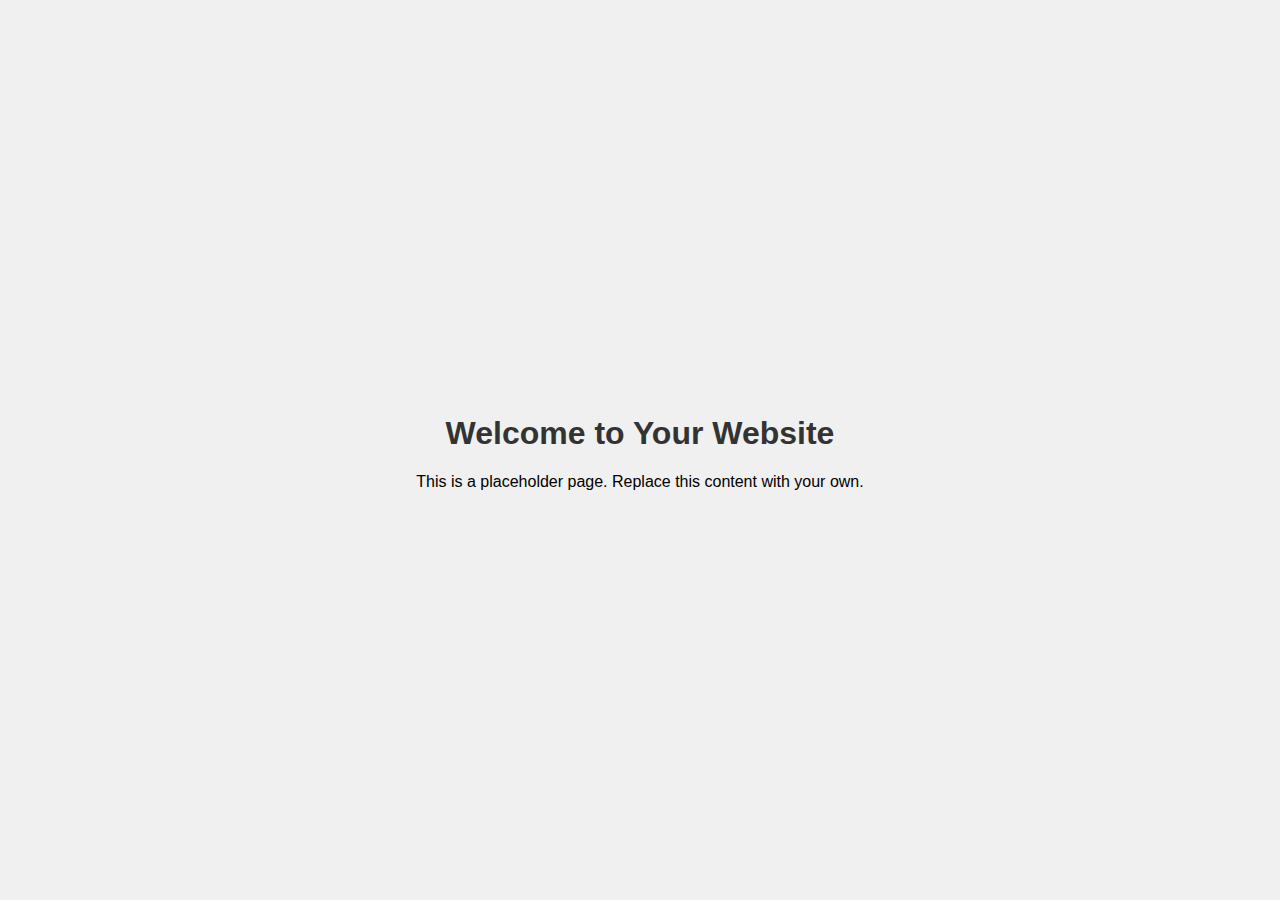
==== index.html @ 92f45a3b "Create index.html" ====
<!DOCTYPE html>
<html lang="en">
<head>
    <meta charset="UTF-8">
    <meta name="viewport" content="width=device-width, initial-scale=1.0">
    <title>Placeholder</title>
    <style>
        body {
            font-family: Arial, sans-serif;
            display: flex;
            justify-content: center;
            align-items: center;
            height: 100vh;
            margin: 0;
            background-color: #f0f0f0;
        }
        .container {
            text-align: center;
        }
        h1 {
            color: #333;
        }
    </style>
</head>
<body>
    <div class="container">
        <h1>Welcome to Your Website</h1>
        <p>This is a placeholder page. Replace this content with your own.</p>
    </div>
</body>
</html>
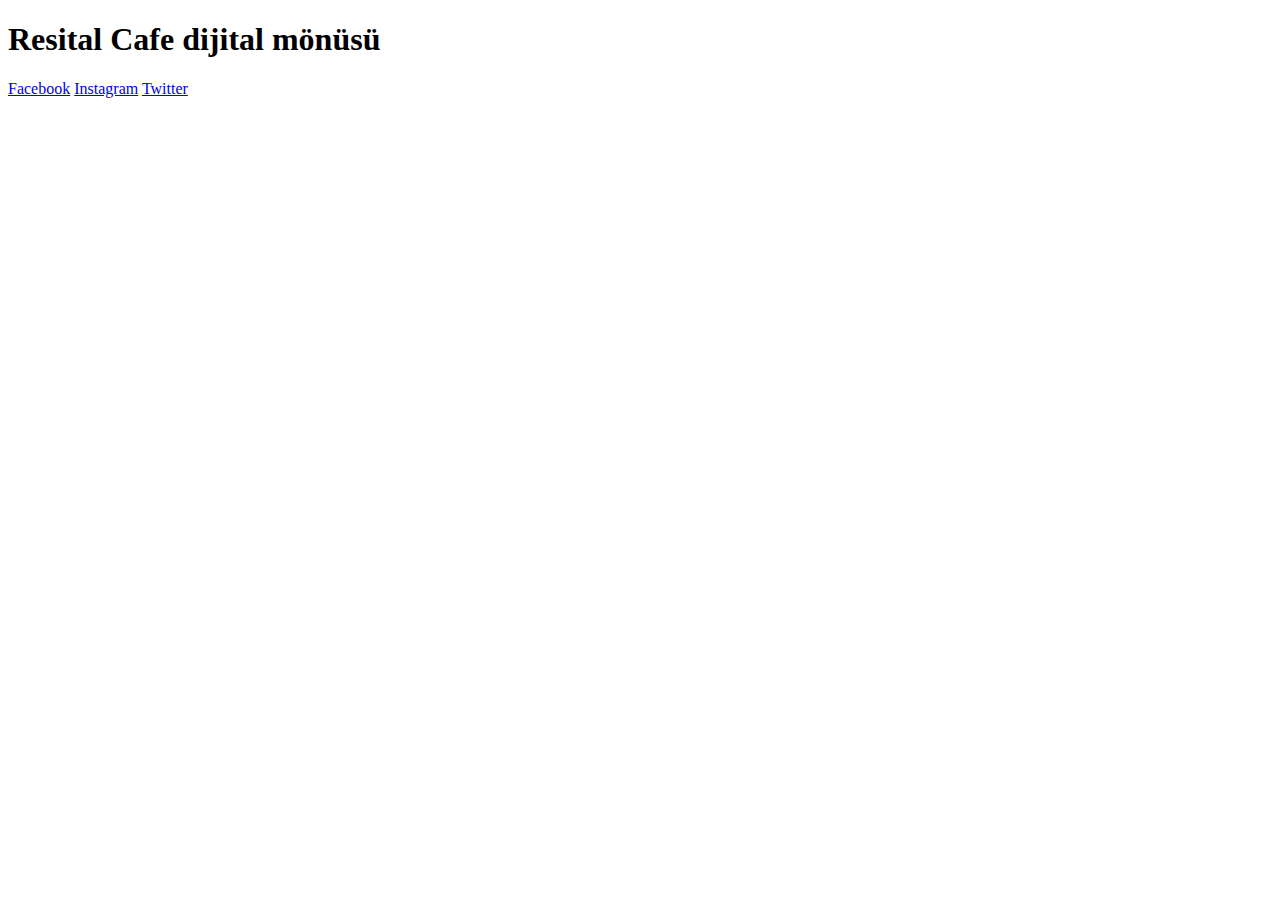
==== commit 49e86421: "Update index.html" ====
--- a/index.html
+++ b/index.html
@@ -1,31 +1,87 @@
 <!DOCTYPE html>
 <html lang="en">
 <head>
-    <meta charset="UTF-8">
-    <meta name="viewport" content="width=device-width, initial-scale=1.0">
-    <title>Placeholder</title>
-    <style>
-        body {
-            font-family: Arial, sans-serif;
-            display: flex;
-            justify-content: center;
-            align-items: center;
-            height: 100vh;
-            margin: 0;
-            background-color: #f0f0f0;
-        }
-        .container {
-            text-align: center;
-        }
-        h1 {
-            color: #333;
-        }
-    </style>
+  <meta charset="UTF-8" />
+  <meta name="viewport" content="width=device-width, initial-scale=1.0" />
+  <title>Resital Cafe Dijital Mönüsü</title>
+  <!-- Mobile-first CSS -->
+  <link rel="stylesheet" href="mobile.css" />
+  <!-- Desktop-specific CSS (applied when viewport is at least 768px wide) -->
+  <link rel="stylesheet" media="(min-width: 768px)" href="desktop.css" />
 </head>
 <body>
-    <div class="container">
-        <h1>Welcome to Your Website</h1>
-        <p>This is a placeholder page. Replace this content with your own.</p>
+  <!-- Header section with a background image (set via CSS) -->
+  <header class="hero">
+    <h1>Resital Cafe dijital mönüsü</h1>
+  </header>
+
+  <!-- Main content where item cards will be dynamically injected -->
+  <main>
+    <section id="menu-items">
+      <!-- Item cards will be generated here using data from dummy.js -->
+    </section>
+  </main>
+
+  <!-- Footer with social links -->
+  <footer>
+    <div class="social-links">
+      <a href="https://facebook.com" target="_blank">Facebook</a>
+      <a href="https://instagram.com" target="_blank">Instagram</a>
+      <a href="https://twitter.com" target="_blank">Twitter</a>
     </div>
+  </footer>
+
+  <!-- Include the dummy data file -->
+  <script src="dummy.js"></script>
+  <!-- Script to dynamically generate item cards -->
+  <script>
+    document.addEventListener('DOMContentLoaded', function () {
+      // Assume dummy.js provides a global variable 'menuItems'
+      // Example structure:
+      // var menuItems = [
+      //   {
+      //     name: "Espresso",
+      //     price: "$2.50",
+      //     image: "images/espresso.jpg",
+      //     description: "A bold and energizing coffee shot."
+      //   },
+      //   ...
+      // ];
+      var menuContainer = document.getElementById('menu-items');
+      if (typeof menuItems !== 'undefined' && Array.isArray(menuItems)) {
+        menuItems.forEach(function (item) {
+          // Create the card container
+          var card = document.createElement('div');
+          card.className = 'menu-card';
+          
+          // Create and append the image element
+          var img = document.createElement('img');
+          img.src = item.image;
+          img.alt = item.name;
+          card.appendChild(img);
+          
+          // Create and append the item name
+          var name = document.createElement('h3');
+          name.textContent = item.name;
+          card.appendChild(name);
+          
+          // Create and append the price element
+          var price = document.createElement('p');
+          price.className = 'price';
+          price.textContent = item.price;
+          card.appendChild(price);
+          
+          // Create and append the description element
+          var desc = document.createElement('p');
+          desc.className = 'description';
+          desc.textContent = item.description;
+          card.appendChild(desc);
+          
+          // Append the completed card to the container
+          menuContainer.appendChild(card);
+        });
+      }
+    });
+  </script>
 </body>
 </html>
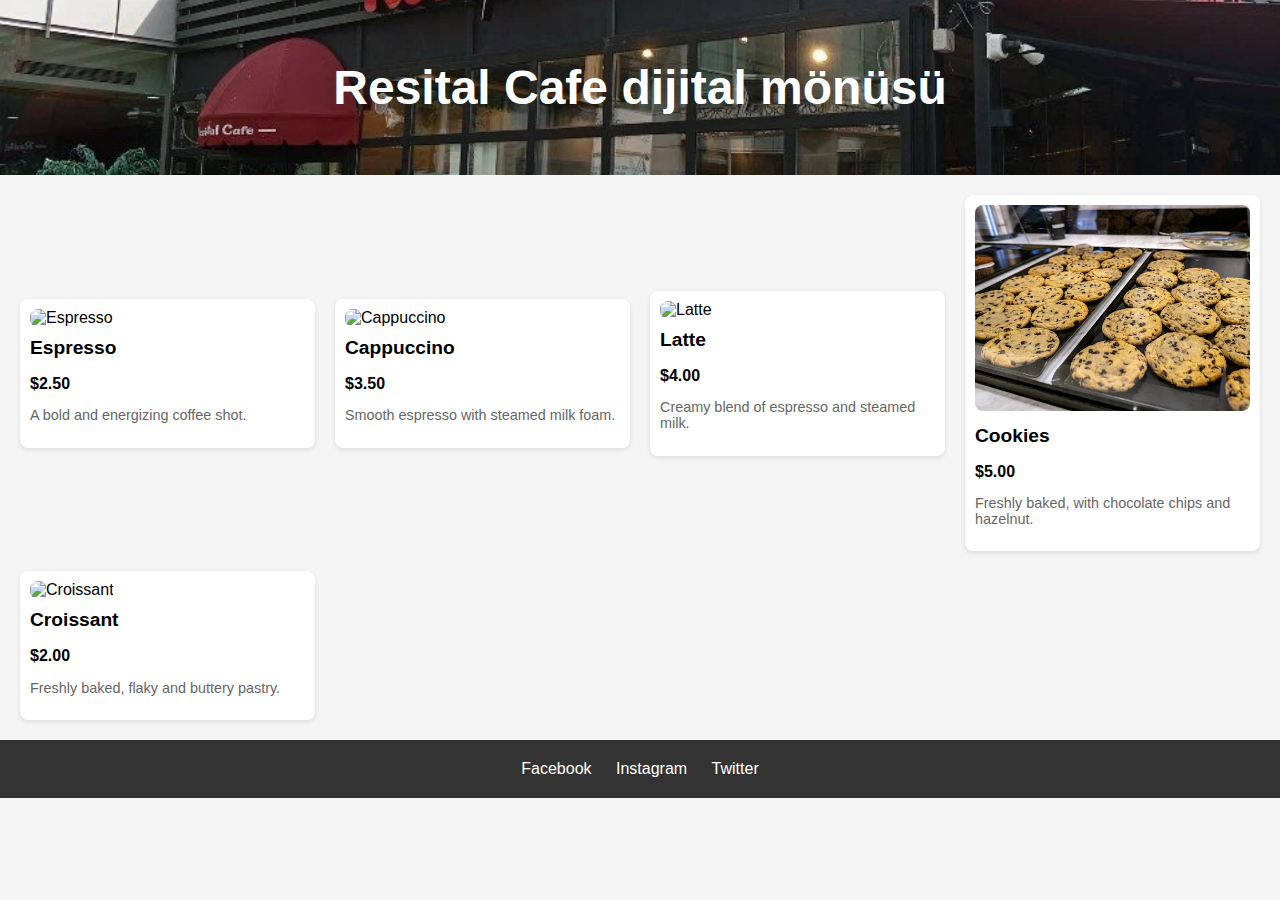
==== commit f9dc11ca: "Update index.html" ====
--- a/index.html
+++ b/index.html
@@ -26,7 +26,7 @@
   <footer>
     <div class="social-links">
       <a href="https://facebook.com" target="_blank">Facebook</a>
-      <a href="https://instagram.com" target="_blank">Instagram</a>
+      <a href="https://www.instagram.com/resitalkafe/" target="_blank">Instagram</a>
       <a href="https://twitter.com" target="_blank">Twitter</a>
     </div>
   </footer>
--- a/mobile.css
+++ b/mobile.css
@@ -0,0 +1,69 @@
+/* mobile.css */
+body {
+  margin: 0;
+  font-family: Arial, sans-serif;
+  background: #f5f5f5;
+}
+
+.hero {
+  background-image: url('images/hero-bg.jpg');
+  background-size: cover;
+  background-position: center;
+  text-align: center;
+  color: #fff;
+  padding: 60px 20px;
+}
+
+.hero h1 {
+  margin: 0;
+  font-size: 2em;
+}
+
+#menu-items {
+  display: flex;
+  flex-direction: column;
+  align-items: center;
+  padding: 20px;
+}
+
+.menu-card {
+  background: #fff;
+  margin: 10px 0;
+  padding: 10px;
+  width: 90%;
+  border-radius: 8px;
+  box-shadow: 0 2px 5px rgba(0,0,0,0.1);
+}
+
+.menu-card img {
+  width: 100%;
+  border-radius: 8px;
+}
+
+.menu-card h3 {
+  margin: 10px 0 5px;
+  font-size: 1.2em;
+}
+
+.menu-card .price {
+  font-weight: bold;
+  margin-bottom: 5px;
+}
+
+.menu-card .description {
+  color: #666;
+  font-size: 0.9em;
+}
+
+footer {
+  text-align: center;
+  padding: 20px;
+  background: #333;
+  color: #fff;
+}
+
+footer .social-links a {
+  color: #fff;
+  margin: 0 10px;
+  text-decoration: none;
+}
--- a/desktop.css
+++ b/desktop.css
@@ -0,0 +1,16 @@
+/* desktop.css */
+#menu-items {
+  display: grid;
+  grid-template-columns: repeat(auto-fit, minmax(250px, 1fr));
+  gap: 20px;
+  padding: 20px;
+}
+
+.menu-card {
+  width: auto;
+  margin: 0;
+}
+
+.hero h1 {
+  font-size: 3em;
+}
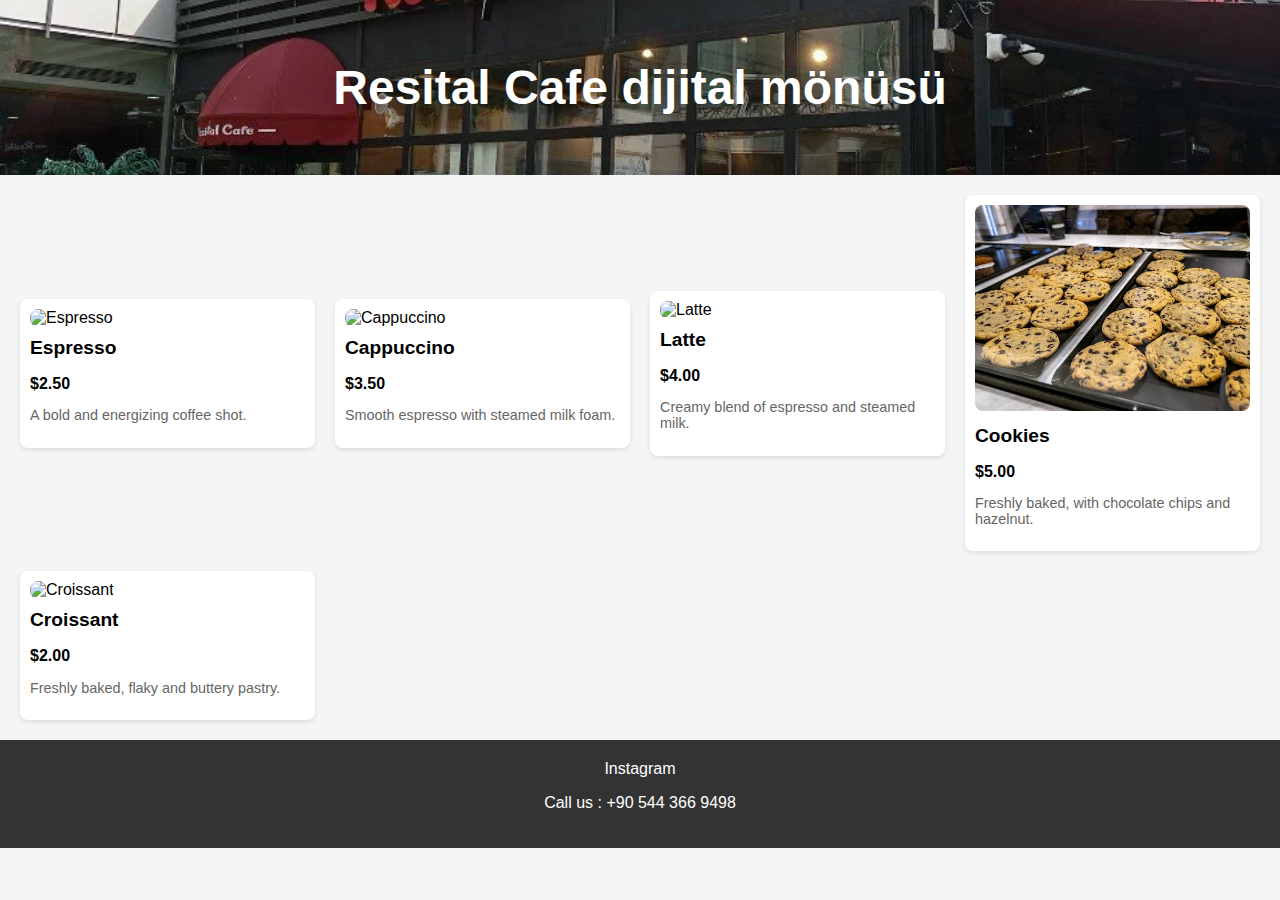
==== commit fa90dff2: "Update index.html" ====
--- a/index.html
+++ b/index.html
@@ -10,7 +10,7 @@
   <link rel="stylesheet" media="(min-width: 768px)" href="desktop.css" />
 </head>
 <body>
-  <!-- Header section with a background image (set via CSS) -->
+  <!-- Header section -->
   <header class="hero">
     <h1>Resital Cafe dijital mönüsü</h1>
   </header>
@@ -25,9 +25,8 @@
   <!-- Footer with social links -->
   <footer>
     <div class="social-links">
-      <a href="https://facebook.com" target="_blank">Facebook</a>
       <a href="https://www.instagram.com/resitalkafe/" target="_blank">Instagram</a>
-      <a href="https://twitter.com" target="_blank">Twitter</a>
+      <p> Call us : +90 544 366 9498 </p>
     </div>
   </footer>
 
@@ -36,17 +35,6 @@
   <!-- Script to dynamically generate item cards -->
   <script>
     document.addEventListener('DOMContentLoaded', function () {
-      // Assume dummy.js provides a global variable 'menuItems'
-      // Example structure:
-      // var menuItems = [
-      //   {
-      //     name: "Espresso",
-      //     price: "$2.50",
-      //     image: "images/espresso.jpg",
-      //     description: "A bold and energizing coffee shot."
-      //   },
-      //   ...
-      // ];
       var menuContainer = document.getElementById('menu-items');
       if (typeof menuItems !== 'undefined' && Array.isArray(menuItems)) {
         menuItems.forEach(function (item) {
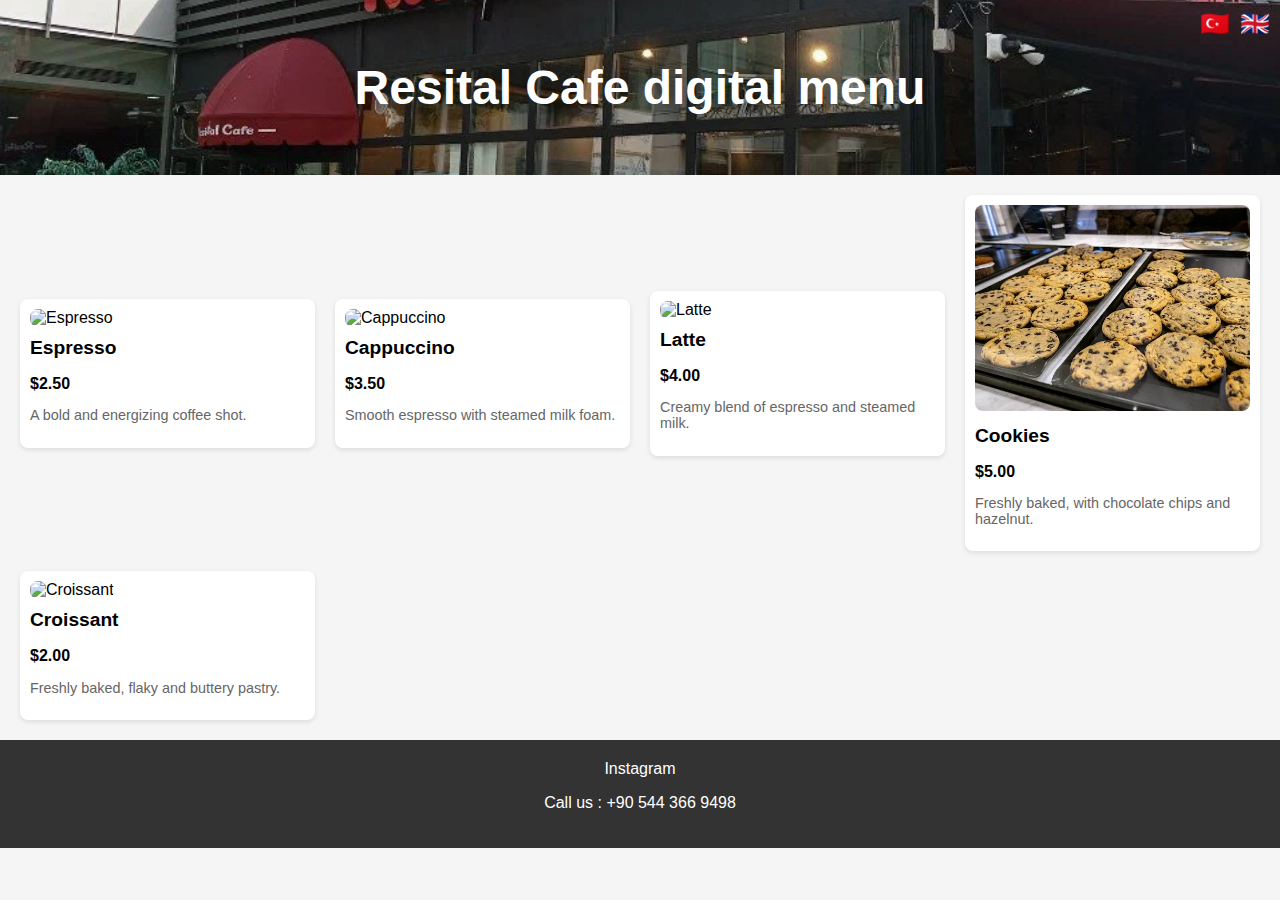
==== commit 4bd0106d: "Update index.html" ====
--- a/index.html
+++ b/index.html
@@ -3,16 +3,39 @@
 <head>
   <meta charset="UTF-8" />
   <meta name="viewport" content="width=device-width, initial-scale=1.0" />
-  <title>Resital Cafe Dijital Mönüsü</title>
+  <title>Resital Cafe Digital Menu</title>
   <!-- Mobile-first CSS -->
   <link rel="stylesheet" href="mobile.css" />
   <!-- Desktop-specific CSS (applied when viewport is at least 768px wide) -->
   <link rel="stylesheet" media="(min-width: 768px)" href="desktop.css" />
+  <style>
+    /* Optional inline CSS for flag button positioning */
+    .flag-buttons {
+      position: absolute;
+      top: 10px;
+      right: 10px;
+      display: flex;
+      gap: 10px;
+    }
+    .flag-btn {
+      font-size: 1.5em;
+      text-decoration: none;
+      background: transparent;
+      border: none;
+      cursor: pointer;
+    }
+  </style>
 </head>
 <body>
   <!-- Header section -->
-  <header class="hero">
-    <h1>Resital Cafe dijital mönüsü</h1>
+  <header class="hero" style="position: relative;">
+    <div class="flag-buttons">
+      <!-- Turkey flag leads to index2.html -->
+      <a href="index2.html" class="flag-btn" title="Türkçe">🇹🇷</a>
+      <!-- British flag leads to index.html -->
+      <a href="index.html" class="flag-btn" title="English">🇬🇧</a>
+    </div>
+    <h1>Resital Cafe digital menu</h1>
   </header>
 
   <!-- Main content where item cards will be dynamically injected -->
